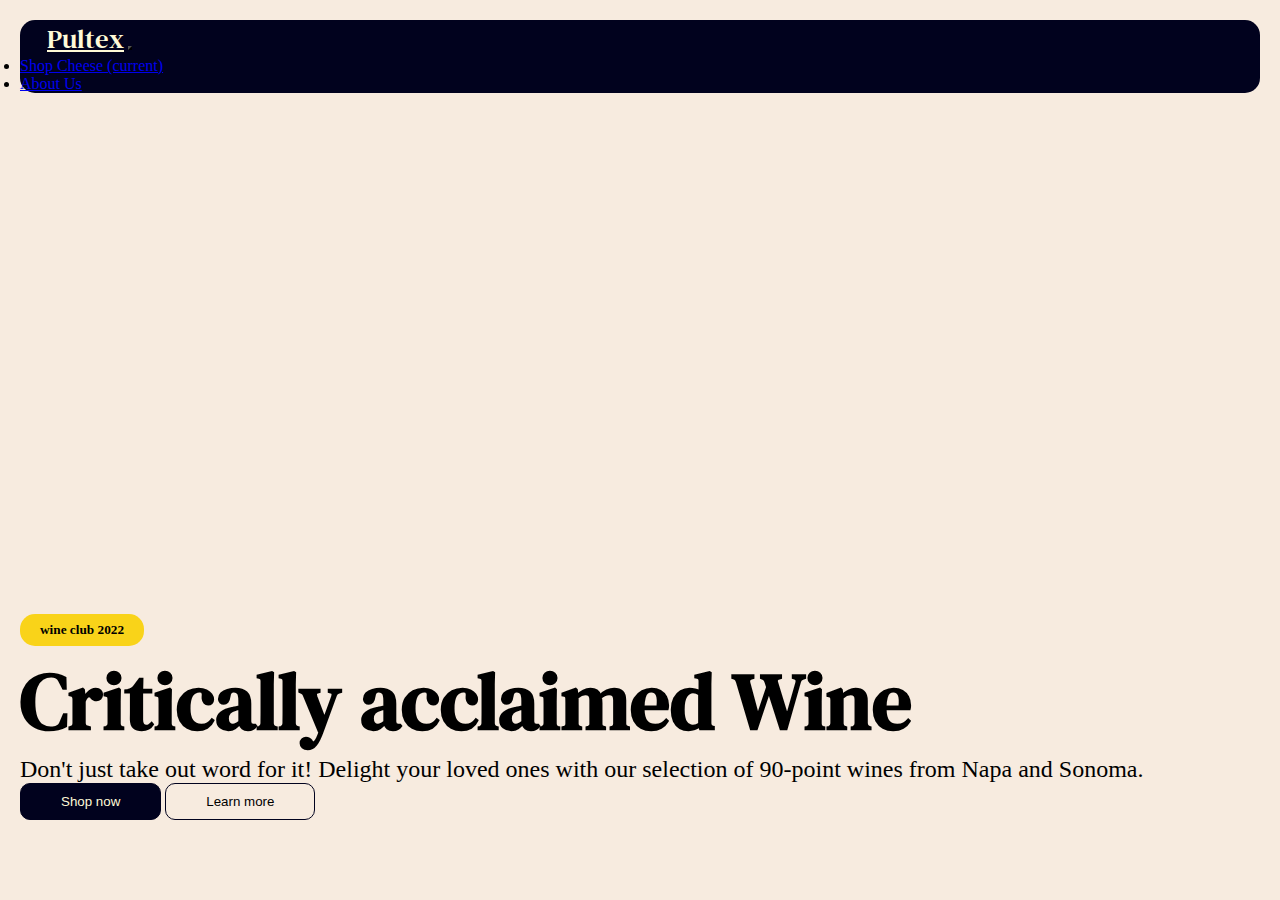
==== cheese-club.html @ 00dd5857 "finsihed mimic page 1" ====
<!DOCTYPE html>
<html lang="en">
	<head>
	 
		<title>Cheese Club</title>
		
		
		<meta charset="UTF-8">
		<meta name="viewport" content="initial-scale=1, width=device-width">
		
		
		<link href="https://cdn.jsdelivr.net/npm/bootstrap@5.2.1/dist/css/bootstrap.min.css"
		      integrity="sha384-iYQeCzEYFbKjA/T2uDLTpkwGzCiq6soy8tYaI1GyVh/UjpbCx/TYkiZhlZB6+fzT"
		      crossorigin="anonymous"
		      rel="stylesheet">
		<link rel="stylesheet" href="css/cheese-club.css">
		
	</head>
	<body>

		<section class="row">
			<div class="col d-flex-column">
					<nav class="navbar">
							<a class="navbar-brand" href="#">Pultex</a>
							<button class="navbar-toggler" type="button" data-bs-toggle="collapse"
									data-bs-target="#navbarSupportedContent" aria-controls="navbarSupportedContent"
									aria-expanded="false" aria-label="Toggle navigation" style="background-color: #fffad7;
																									margin-right:10px">
								<span class="navbar-toggler-icon"></span>
							</button>

							<div class="collapse navbar-collapse" id="navbarSupportedContent">
								<ul class="navbar-nav mr-auto">
									<li class="nav-item active">
										<a class="nav-link" href="#">Shop Cheese <span class="sr-only">(current)</span></a>
									</li>
									<li class="nav-item">
										<a class="nav-link" href="#">About Us</a>
									</li>
								</ul>
							</div>
					</nav>

				
					<div>
						<h5 class="col--subheading-wine">
							wine club 2022
						</h5>
						<h1 class="col--mainHeading-wine">
							Critically acclaimed Wine
						</h1>
						
						<p>Don't just take out word for it! Delight your loved
						ones with our selection of 90-point wines from Napa and
						Sonoma.</p>
					</div>
					<div class="d-flex w-100 gap-3">
						<button class="row--button" id="button-shopNow">Shop now</button>
						<button class="row--button" id="button-learnMore">Learn more</button>
					</div>
			</div>

			<div class="col col--backgroundImage-wine"></div>
			
			
		</section>

		<script src="https://cdn.jsdelivr.net/npm/bootstrap@5.2.1/dist/js/bootstrap.bundle.min.js"
				integrity="sha384-u1OknCvxWvY5kfmNBILK2hRnQC3Pr17a+RTT6rIHI7NnikvbZlHgTPOOmMi466C8"
				crossorigin="anonymous"></script>
	</body>
</html>
---- css/cheese-club.css ----
@import url('https://fonts.googleapis.com/css2?family=DM+Serif+Text&display=swap');
*{
    box-sizing: border-box;
    padding: 0;
    margin: 0;
}
body{
    background-color: #F7EBDF;
    padding: 20px;
}
.row{
    height: 100%;
}
.navbar{
    background-color: #01021e;
    border-radius: 15px;
    margin-bottom: 42%;
}
.navbar-brand{
    font-family: 'DM Serif Text', serif;
    font-size: 1.7em;
    color: #fffad7;
    margin-left: 27px;
}
.navbar-brand:hover{
    color: #fffad7;
}
.col--subheading-wine{
    background-color: #F9D319;
    width: max-content;
    padding: 8px 20px;
    border-radius: 15px;
}
.col--backgroundImage-wine{
    background: url("../img/img_1.png");
    border-radius: 15px;
    background-size: cover
}
.col--mainHeading-wine{
    font-family: 'DM Serif Text', serif;
    font-size: 5em;
}
p{
    font-size: 1.5em;
}

.row--button{
    padding: 10px 40px;
    border-radius: 10px;
    border: solid #01021e 1px;
}
#button-shopNow{
    background-color: #01021e;
    color: #fffad7;
}
#button-learnMore{
    background-color: #00000000;
}
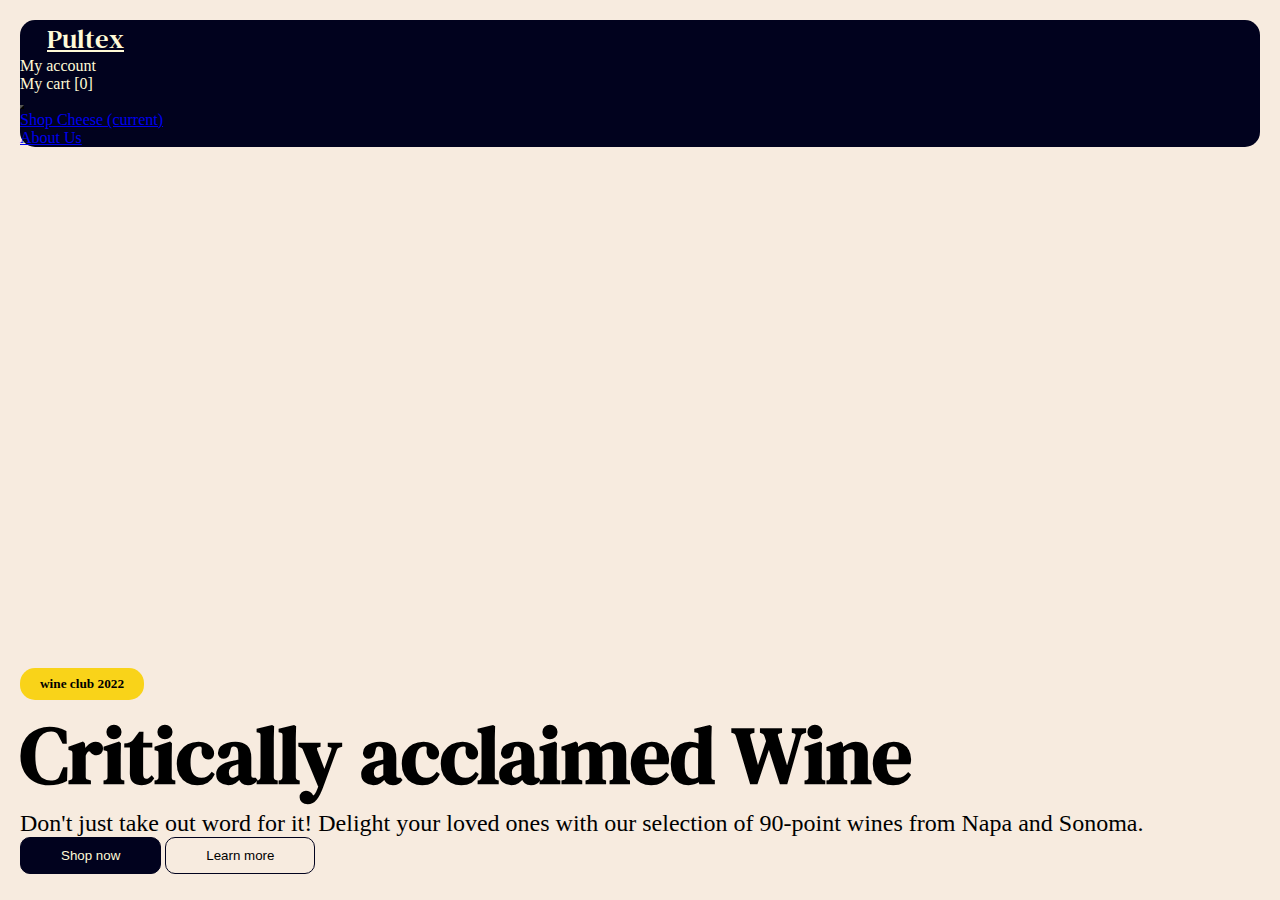
==== commit f285b25d: "autosave script" ====
--- a/cheese-club.html
+++ b/cheese-club.html
@@ -20,9 +20,17 @@
 
 		<section class="row">
 			<div class="col d-flex-column">
-					<nav class="navbar">
+					<nav class="navbar d-flex justify-content-between">
 							<a class="navbar-brand" href="#">Pultex</a>
-							<button class="navbar-toggler" type="button" data-bs-toggle="collapse"
+						
+						
+						
+							<div class="d-flex gap-3 align-content-center align-items-center h-100">
+									<ul class="d-flex flex-end gap-3">
+								<li>My account</li>
+								<li>My cart [0]</li>
+							</ul>
+								<button class="navbar-toggler" type="button" data-bs-toggle="collapse"
 									data-bs-target="#navbarSupportedContent" aria-controls="navbarSupportedContent"
 									aria-expanded="false" aria-label="Toggle navigation" style="background-color: #fffad7;
 																									margin-right:10px">
@@ -39,6 +47,12 @@
 									</li>
 								</ul>
 							</div>
+							
+							</div>
+						
+						
+						
+							
 					</nav>
 
 				
--- a/css/cheese-club.css
+++ b/css/cheese-club.css
@@ -23,6 +23,11 @@
     margin-left: 27px;
 }
 .navbar-brand:hover{
+    color: #fffad7;
+}
+ul{
+    margin: 0;
+    list-style: none;
     color: #fffad7;
 }
 .col--subheading-wine{
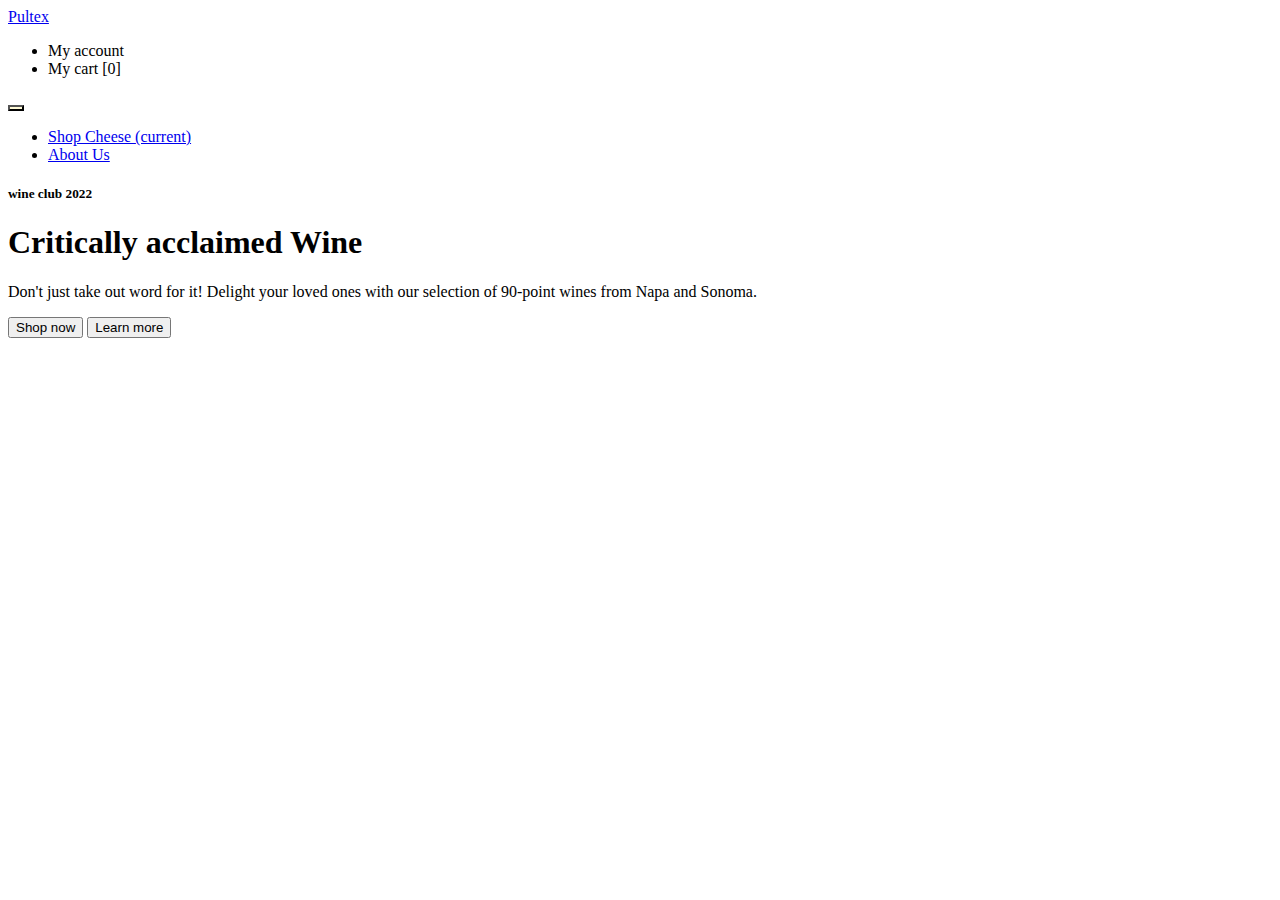
==== commit 5226cb81: "autosave script" ====
--- a/cheese-club.html
+++ b/cheese-club.html
@@ -18,7 +18,7 @@
 	</head>
 	<body>
 
-		<section class="row">
+		<section class="row container-fluid">
 			<div class="col d-flex-column">
 					<nav class="navbar d-flex justify-content-between">
 							<a class="navbar-brand" href="#">Pultex</a>
--- a/css/cheese-club.css
+++ b/css/cheese-club.css
@@ -1,63 +1,26 @@
-@import url('https://fonts.googleapis.com/css2?family=DM+Serif+Text&display=swap');
-*{
-    box-sizing: border-box;
-    padding: 0;
-    margin: 0;
+.shopnow {
+    background-color: #212121;
+    color: #F8EEE2;
+    width: 100%;
+    border-radius: 15px;
+    padding: 30px
 }
-body{
-    background-color: #F7EBDF;
-    padding: 20px;
-}
-.row{
-    height: 100%;
-}
-.navbar{
-    background-color: #01021e;
-    border-radius: 15px;
-    margin-bottom: 42%;
-}
-.navbar-brand{
-    font-family: 'DM Serif Text', serif;
-    font-size: 1.7em;
-    color: #fffad7;
-    margin-left: 27px;
-}
-.navbar-brand:hover{
-    color: #fffad7;
-}
-ul{
-    margin: 0;
-    list-style: none;
-    color: #fffad7;
-}
-.col--subheading-wine{
-    background-color: #F9D319;
-    width: max-content;
-    padding: 8px 20px;
-    border-radius: 15px;
-}
-.col--backgroundImage-wine{
-    background: url("../img/img_1.png");
-    border-radius: 15px;
-    background-size: cover
-}
-.col--mainHeading-wine{
-    font-family: 'DM Serif Text', serif;
-    font-size: 5em;
-}
-p{
-    font-size: 1.5em;
+.shopnow:hover {
+    background-color: #F8EEE2;
+    color: #212121
 }
 
-.row--button{
-    padding: 10px 40px;
-    border-radius: 10px;
-    border: solid #01021e 1px;
+
+.learnmore {
+    border-color: #212121;
+    background-color: #F8EEE2;
+    color: #212121;
+    width: 100%;
+    border-radius: 15px;
+    padding: 30px
 }
-#button-shopNow{
-    background-color: #01021e;
-    color: #fffad7;
-}
-#button-learnMore{
-    background-color: #00000000;
+
+.learnmore:hover {
+    background-color: #212121;
+    color: #F8EEE2
 }